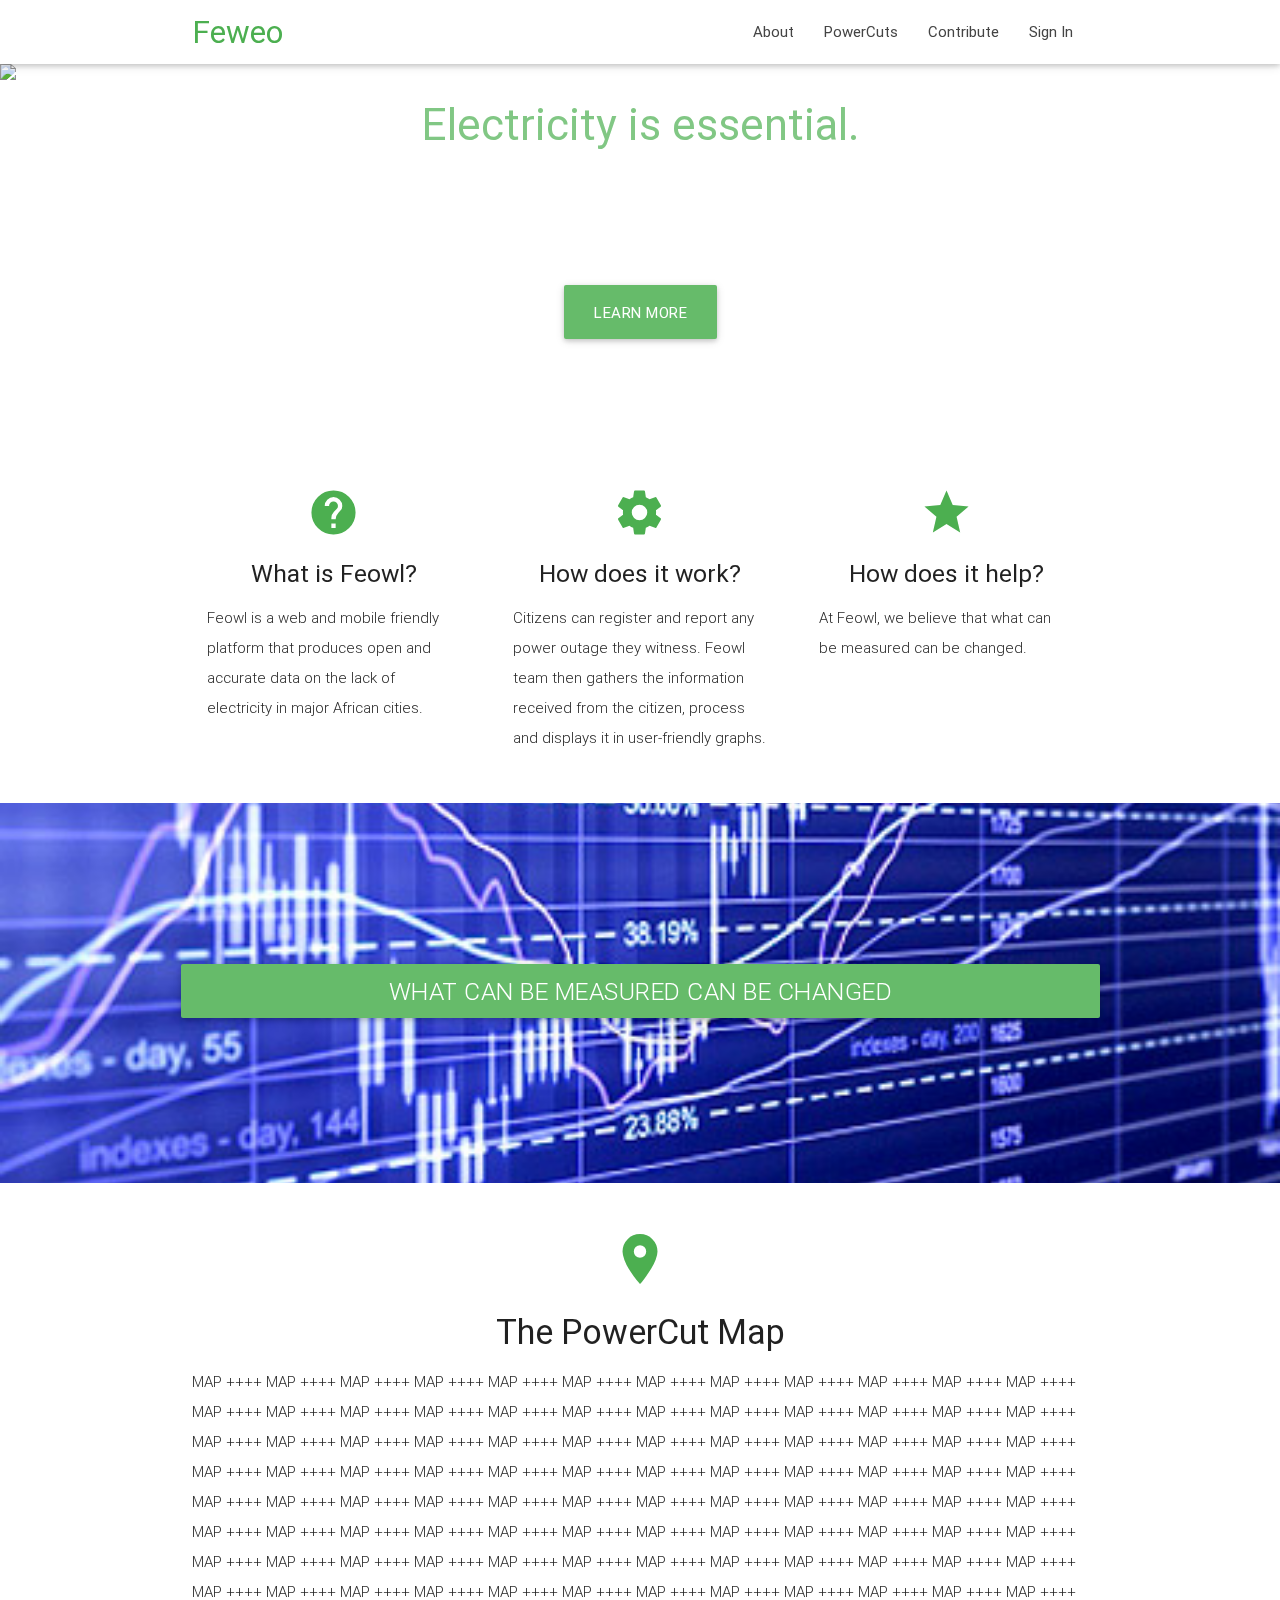
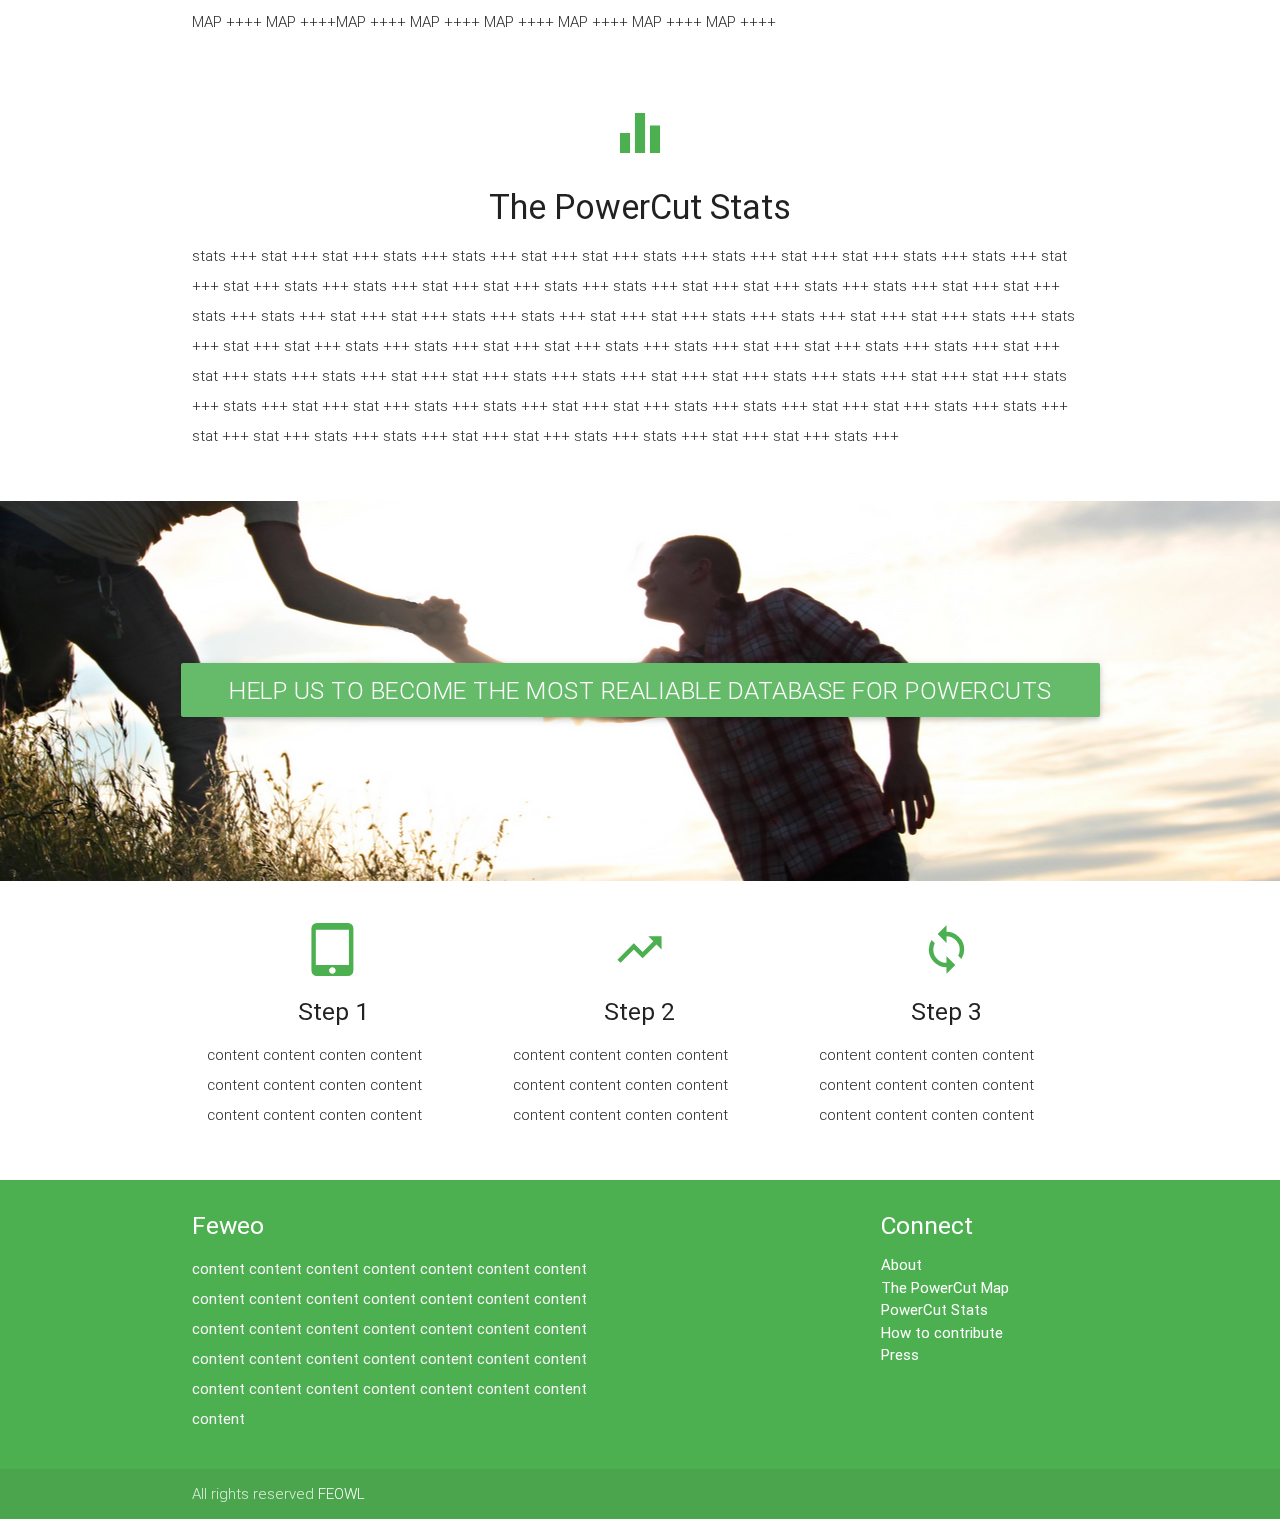
==== index.html @ 4bf9abb2 "Matthias Frontend" ====
<!DOCTYPE html>
<!DOCTYPE html>
<html lang="en">
<head>
  <meta http-equiv="Content-Type" content="text/html; charset=UTF-8"/>
  <meta name="viewport" content="width=device-width, initial-scale=1, maximum-scale=1.0, user-scalable=no"/>
  <title>Parallax Template - Materialize</title>

  <!-- CSS  -->
  <link href="https://fonts.googleapis.com/icon?family=Material+Icons" rel="stylesheet">
  <link href="css/materialize.css" type="text/css" rel="stylesheet" media="screen,projection"/>
  <link href="css/style.css" type="text/css" rel="stylesheet" media="screen,projection"/>
</head>
<body>
  <nav class="white" role="navigation">
    <div class="nav-wrapper container">
      <a id="logo-container" href="#" class="brand-logo green-text">Feweo</a>
      <ul class="right hide-on-med-and-down">
        <li><a href="#">About</a></li>
        <li><a href="#">PowerCuts</a></li>
        <li><a href="#">Contribute</a></li>
        <li><a class="modal-trigger" href="#modal-login">Sign In</a></li>
      </ul>

      <ul id="nav-mobile" class="side-nav">
        <li><a href="#">About</a></li>
        <li><a href="#">PowerCuts</a></li>
        <li><a href="#">Contribute</a></li>
        <li><a class="modal-trigger" href="#">Sign In</a></li>
      </ul>
      <a href="#" data-activates="nav-mobile" class="green-text button-collapse"><i class="material-icons">menu</i></a>
    </div>
  </nav>

  <div id="index-banner" class="parallax-container">
    <div class="section no-pad-bot">
      <div class="container">
        <br><br>
        <h3 class="header center green-text text-lighten-2">Electricity is essential.</h3>
        <div class="row center">
          <h5 class="header col s12 light">Without electricity, development is hard to achieve.</h5>
          <h5 class="header col s12 light">We collect data on powercuts in major African Cities</h5>
        </div>
        <div class="row center">
          <a href="#" id="download-button" class="btn-large waves-effect waves-light green lighten-1">learn more</a>
        </div>
        <br><br>

      </div>
    </div>
    <div class="parallax"><img src="background1.jpg" alt="Unsplashed background img 1"></div>
  </div>


  <div class="container">
    <div class="section">

      <!--   Icon Section   -->
      <div class="row">
        <div class="col s12 m4">
          <div class="icon-block">
            <h2 class="center green-text"><i class="material-icons">help</i></h2>
            <h5 class="center">What is Feowl?</h5>

            <p class="light">Feowl is a web and mobile friendly platform that produces open and accurate data on the lack of electricity in major African cities.</p>
          </div>
        </div>

        <div class="col s12 m4">
          <div class="icon-block">
            <h2 class="center green-text"><i class="material-icons">settings</i></h2>
            <h5 class="center">How does it work?</h5>

            <p class="light">Citizens can register and report any power outage they witness. Feowl team then gathers the information received from the citizen, process and displays it in user-friendly graphs.</p>
          </div>
        </div>

        <div class="col s12 m4">
          <div class="icon-block">
            <h2 class="center green-text"><i class="material-icons">grade</i></h2>
            <h5 class="center">How does it help?</h5>

            <p class="light">At Feowl, we believe that what can be measured can be changed.</p>
          </div>
        </div>
      </div>

    </div>
  </div>


  <div class="parallax-container valign-wrapper">
    <div class="section no-pad-bot">
      <div class="container">
        <div class="row center">
          <h5 class="header col s12 light btn-large waves-effect waves-light green lighten-1">What can be measured can be changed</h5>
        </div>
      </div>
    </div>
    <div class="parallax"><img src="background2.jpg" alt="Unsplashed background img 2"></div>
  </div>

  <div class="container">
    <div class="section">

      <div class="row">
        <div class="col s12 center">
          <h1 class="center green-text"><i class="Large material-icons">location_on</i></h1>
          <h4>The PowerCut Map</h4>
          <p class="left-align light">MAP ++++ MAP ++++ MAP ++++ MAP ++++ MAP ++++ MAP ++++ MAP ++++ MAP ++++ MAP ++++ MAP ++++ MAP ++++ MAP ++++ MAP ++++ MAP ++++ MAP ++++ MAP ++++ MAP ++++ MAP ++++ MAP ++++ MAP ++++ MAP ++++ MAP ++++ MAP ++++ MAP ++++ MAP ++++ MAP ++++ MAP ++++ MAP ++++ MAP ++++ MAP ++++ MAP ++++ MAP ++++ MAP ++++ MAP ++++ MAP ++++ MAP ++++ MAP ++++ MAP ++++ MAP ++++ MAP ++++ MAP ++++ MAP ++++ MAP ++++ MAP ++++ MAP ++++ MAP ++++ MAP ++++ MAP ++++ MAP ++++ MAP ++++ MAP ++++ MAP ++++ MAP ++++ MAP ++++ MAP ++++ MAP ++++ MAP ++++ MAP ++++ MAP ++++ MAP ++++ MAP ++++ MAP ++++ MAP ++++ MAP ++++ MAP ++++ MAP ++++ MAP ++++ MAP ++++ MAP ++++ MAP ++++ MAP ++++ MAP ++++ MAP ++++ MAP ++++ MAP ++++ MAP ++++ MAP ++++ MAP ++++ MAP ++++ MAP ++++ MAP ++++ MAP ++++ MAP ++++ MAP ++++ MAP ++++ MAP ++++ MAP ++++ MAP ++++ MAP ++++ MAP ++++ MAP ++++ MAP ++++ MAP ++++ MAP ++++ MAP ++++ MAP ++++ MAP ++++ MAP ++++MAP ++++ MAP ++++ MAP ++++ MAP ++++ MAP ++++ MAP ++++ </p>
        </div>
      </div>

      <div class="row">
        <div class="col s12 center">
           <h1 class="center green-text"><i class=" material-icons Large">equalizer</i></h1>

          <h4>The PowerCut Stats</h4>
          <p class="left-align light">stats +++ stat +++ stat +++ stats +++ stats +++ stat +++ stat +++ stats +++ stats +++ stat +++ stat +++ stats +++ stats +++ stat +++ stat +++ stats +++ stats +++ stat +++ stat +++ stats +++ stats +++ stat +++ stat +++ stats +++ stats +++ stat +++ stat +++ stats +++ stats +++ stat +++ stat +++ stats +++ stats +++ stat +++ stat +++ stats +++ stats +++ stat +++ stat +++ stats +++ stats +++ stat +++ stat +++ stats +++ stats +++ stat +++ stat +++ stats +++ stats +++ stat +++ stat +++ stats +++ stats +++ stat +++ stat +++ stats +++ stats +++ stat +++ stat +++ stats +++ stats +++ stat +++ stat +++ stats +++ stats +++ stat +++ stat +++ stats +++ stats +++ stat +++ stat +++ stats +++ stats +++ stat +++ stat +++ stats +++ stats +++ stat +++ stat +++ stats +++ stats +++ stat +++ stat +++ stats +++ stats +++ stat +++ stat +++ stats +++ stats +++ stat +++ stat +++ stats +++ </p>
        </div>
      </div>

    </div>
  </div>


  <div class="parallax-container valign-wrapper">
    <div class="section no-pad-bot">
      <div class="container">
        <div class="row center">
          <h5 class="header col s12 light btn-large waves-effect waves-light green lighten-1">Help us to become the most realiable database for PowerCuts</h5>
        </div>
      </div>
    </div>
    <div class="parallax"><img src="background3.png" alt="Unsplashed background img 3"></div>
  </div>

  <div class="container">
    <div class="section">

      <!--   Icon Section   -->
      <div class="row">
        <div class="col s12 m4">
          <div class="icon-block">
            <h2 class="center green-text"><i class="material-icons">tablet_mac</i></h2>
            <h5 class="center">Step 1</h5>

            <p class="light">content content conten content content content conten content content content conten content </p>
          </div>
        </div>

        <div class="col s12 m4">
          <div class="icon-block">
            <h2 class="center green-text"><i class="material-icons">trending_up</i></h2>
            <h5 class="center">Step 2</h5>

            <p class="light">content content conten content content content conten content content content conten content</p>
          </div>
        </div>

        <div class="col s12 m4">
          <div class="icon-block">
            <h2 class="center green-text"><i class="material-icons">loop</i></h2>
            <h5 class="center">Step 3</h5>

            <p class="light">content content conten content content content conten content content content conten content</p>
          </div>
        </div>
      </div>

    </div>
  </div>

  <footer class="page-footer green">
    <div class="container">
      <div class="row">
        <div class="col l6 s12">
          <h5 class="white-text">Feweo</h5>
          <p class="grey-text text-lighten-4">content content content content content content content content content content content content content content content content content content content content content content content content content content content content content content content content content content content content </p>


        </div>
        <div class="col l3 offset-l3 s12">
          <h5 class="white-text">Connect</h5>
          <ul>
            <li><a class="white-text" href="#!">About</a></li>
            <li><a class="white-text" href="#!">The PowerCut Map</a></li>
            <li><a class="white-text" href="#!">PowerCut Stats</a></li>
            <li><a class="white-text" href="#!">How to contribute</a></li>
            <li><a class="white-text" href="#!">Press</a></li>
          </ul>
        </div>
      </div>
    </div>
    <div class="footer-copyright">
      <div class="container">
      All rights reserved <a class="white-text text-lighten-3">FEOWL</a>
      </div>
    </div>
  </footer>

   <!--MODAL LOGIN-->
    <div id="modal-login" class="modal">
      <h4>Login</h4>
      <div class="section">
        <div class="row">
          <form class="col s12">
            <div class="row">
              <div class="input-field col s12 m10 offset-m1 l8 offset-l2">
                <i class="mdi-communication-email prefix"></i>
                <input id="email" type="email" required>
                <label for="email">Email</label>
              </div>
            </div>
            <div class="row">
              <div class="input-field col s12 m10 offset-m1 l8 offset-l2">
                <i class="mdi-action-lock prefix"></i>
                <input id="password" type="password" required>
                <label for="password">Password</label>
              </div>
            </div>
            <div class="row">
              <div class="col s12 m5 offset-m1 l4 offset-l2">
                <p>
                  <input type="checkbox" id="test5" />
                  <label for="test5">Stay Singed In</label>
                </p>
              </div>
              
            </div>
            <div class="row">
              <div class="input-field col s12 m4 offset-m2 l3 offset-l3">
                <button class="btn waves-effect waves-light  block" type="submit" name="action">Login</button>
              </div>
              <div class="input-field col s12 m4 l3">
                <a href="#" class="waves-effect waves-light btn modal-close  block">Cancel</a>
              </div>
            </div>
          </form>
        </div>
      </div>
    </div>


  <!--  Scripts-->
  <script src="js/jquery-1.8.3.js"></script>
  <script src="js/materialize.js"></script>
  <script src="js/init.js"></script>

  </body>
</html>
---- css/style.css ----
/* Custom Stylesheet */
/**
 * Use this file to override Materialize files so you can update
 * the core Materialize files in the future
 *
 * Made By MaterializeCSS.com
 */

nav ul a,
nav .brand-logo {
  color: #444;
}

p {
  line-height: 2rem;
}

.button-collapse {
  color: #26a69a;
}

.parallax-container {
  min-height: 380px;
  line-height: 0;
  height: auto;
  color: rgba(255,255,255,.9);
}
  .parallax-container .section {
    width: 100%;
  }

@media only screen and (max-width : 992px) {
  .parallax-container .section {
    position: absolute;
    top: 40%;
  }
  #index-banner .section {
    top: 10%;
  }
}

@media only screen and (max-width : 600px) {
  #index-banner .section {
    top: 0;
  }
}

.icon-block {
  padding: 0 15px;
}
.icon-block .material-icons {
  font-size: inherit;
}

footer.page-footer {
  margin: 0;
}

.material-icons {
  font-size: 60px;
  display: block;

}

.icon-block h2 { line-height: 0, margin: 0;}
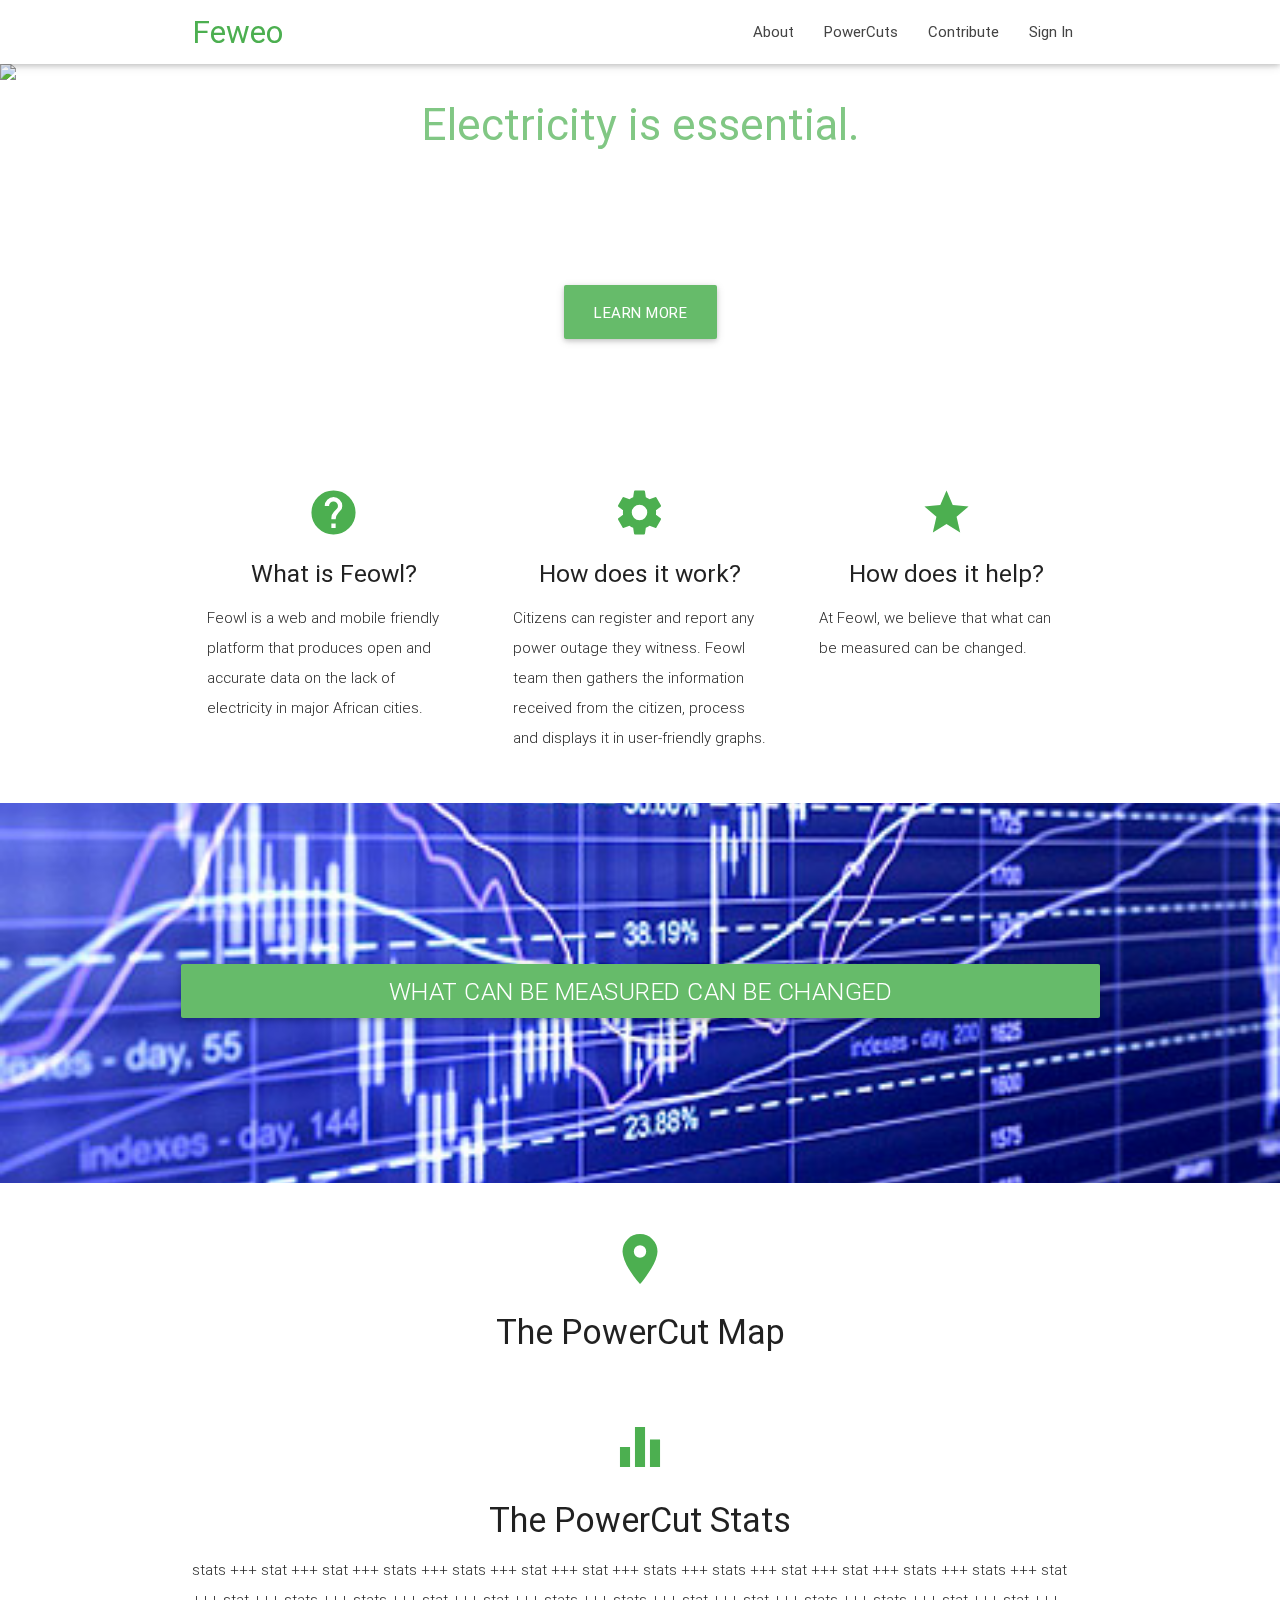
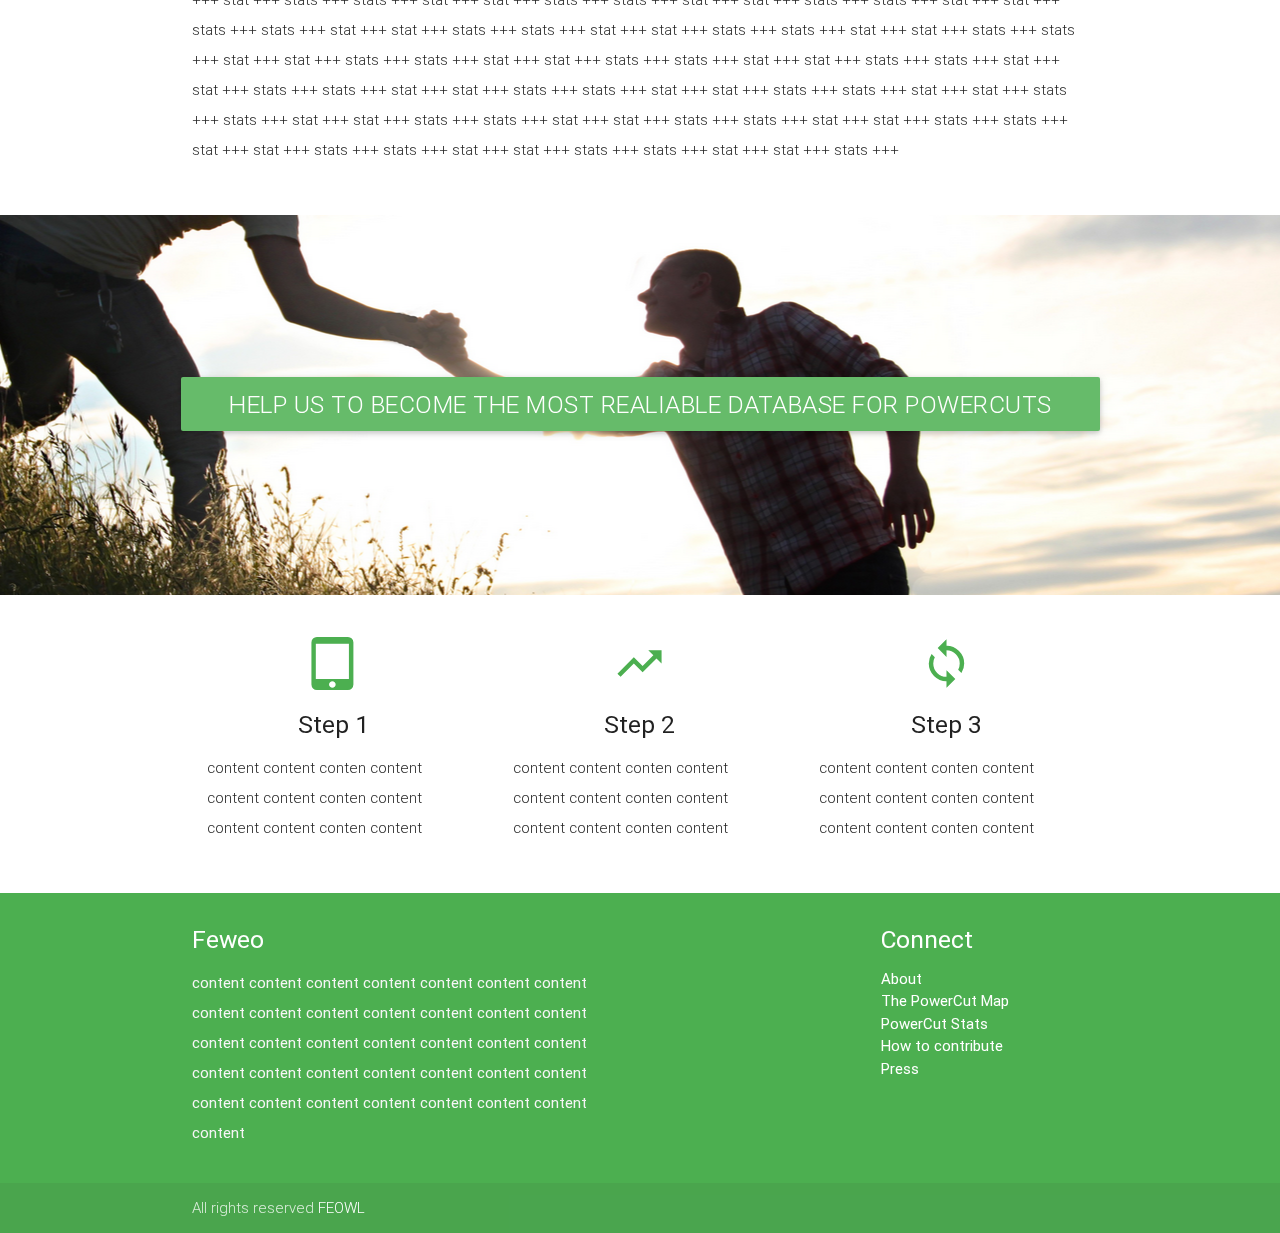
==== commit 463888ca: "Addition of the MAP in Matthias' page." ====
--- a/index.html
+++ b/index.html
@@ -1,17 +1,24 @@
-<!DOCTYPE html>
 <!DOCTYPE html>
 <html lang="en">
 <head>
   <meta http-equiv="Content-Type" content="text/html; charset=UTF-8"/>
   <meta name="viewport" content="width=device-width, initial-scale=1, maximum-scale=1.0, user-scalable=no"/>
-  <title>Parallax Template - Materialize</title>
-
-  <!-- CSS  -->
-  <link href="https://fonts.googleapis.com/icon?family=Material+Icons" rel="stylesheet">
-  <link href="css/materialize.css" type="text/css" rel="stylesheet" media="screen,projection"/>
-  <link href="css/style.css" type="text/css" rel="stylesheet" media="screen,projection"/>
+  <title>Feowl</title>
+  <link rel="stylesheet" href="https://fonts.googleapis.com/icon?family=Material+Icons">
+  <!-- materialize -->
+  <link rel="stylesheet" href="css/materialize.min.css" type="text/css" media="screen,projection"/>
+  <link rel="stylesheet" href="css/style.css" type="text/css" media="screen,projection"/>
+  <!-- leaflet -->
+  <link rel="stylesheet" href="http://cdn.leafletjs.com/leaflet-0.7.3/leaflet.css" />
+  <link rel="stylesheet" href="http://leaflet.github.io/Leaflet.markercluster/dist/MarkerCluster.css" />
+  <link rel="stylesheet" href="http://leaflet.github.io/Leaflet.markercluster/dist/MarkerCluster.Default.css" />
+  <link rel="stylesheet" href="style.css" />
+
+  <script src="http://cdn.leafletjs.com/leaflet-0.7.3/leaflet.js"></script>
+  <script src="http://leaflet.github.io/Leaflet.markercluster/dist/leaflet.markercluster-src.js"></script>
+  <script src="powercuts.js"></script>
 </head>
-<body>
+<body onload="setup()">
   <nav class="white" role="navigation">
     <div class="nav-wrapper container">
       <a id="logo-container" href="#" class="brand-logo green-text">Feweo</a>
@@ -107,7 +114,8 @@
         <div class="col s12 center">
           <h1 class="center green-text"><i class="Large material-icons">location_on</i></h1>
           <h4>The PowerCut Map</h4>
-          <p class="left-align light">MAP ++++ MAP ++++ MAP ++++ MAP ++++ MAP ++++ MAP ++++ MAP ++++ MAP ++++ MAP ++++ MAP ++++ MAP ++++ MAP ++++ MAP ++++ MAP ++++ MAP ++++ MAP ++++ MAP ++++ MAP ++++ MAP ++++ MAP ++++ MAP ++++ MAP ++++ MAP ++++ MAP ++++ MAP ++++ MAP ++++ MAP ++++ MAP ++++ MAP ++++ MAP ++++ MAP ++++ MAP ++++ MAP ++++ MAP ++++ MAP ++++ MAP ++++ MAP ++++ MAP ++++ MAP ++++ MAP ++++ MAP ++++ MAP ++++ MAP ++++ MAP ++++ MAP ++++ MAP ++++ MAP ++++ MAP ++++ MAP ++++ MAP ++++ MAP ++++ MAP ++++ MAP ++++ MAP ++++ MAP ++++ MAP ++++ MAP ++++ MAP ++++ MAP ++++ MAP ++++ MAP ++++ MAP ++++ MAP ++++ MAP ++++ MAP ++++ MAP ++++ MAP ++++ MAP ++++ MAP ++++ MAP ++++ MAP ++++ MAP ++++ MAP ++++ MAP ++++ MAP ++++ MAP ++++ MAP ++++ MAP ++++ MAP ++++ MAP ++++ MAP ++++ MAP ++++ MAP ++++ MAP ++++ MAP ++++ MAP ++++ MAP ++++ MAP ++++ MAP ++++ MAP ++++ MAP ++++ MAP ++++ MAP ++++ MAP ++++ MAP ++++ MAP ++++ MAP ++++ MAP ++++MAP ++++ MAP ++++ MAP ++++ MAP ++++ MAP ++++ MAP ++++ </p>
+            <a name="map"></a>
+            <div id="map"></div>
         </div>
       </div>
 
@@ -249,3 +257,39 @@
 
   </body>
 </html>
+<script>
+function strOfTimeStamp(ts) {
+  var date = new Date(ts * 1000);
+  return date.toLocaleString();
+}
+
+function popupOfPowerCut(pc) {
+  str = strOfTimeStamp(pc[2]) + ' &rarr; ' + strOfTimeStamp(pc[3]);
+  if (pc[4].length > 0) {
+    str += '<br/>Comment: '+pc[4];
+  }
+  return str;
+}
+
+function setup() {
+  var map = L.map('map');
+  var osm = new L.TileLayer(
+    'http://{s}.tile.openstreetmap.org/{z}/{x}/{y}.png',
+    {
+      attribution: 'Map data &copy; <a href="http://openstreetmap.org">OpenStreetMap</a> contributors'
+    }
+  );
+  map.setView([4.044, 9.732], 14);
+  map.addLayer(osm);
+  var markers = L.markerClusterGroup();
+  powercuts = getPowerCuts();
+  for (var i = 0; i < powercuts.length; i++) {
+    var pc = powercuts[i];
+    var title = pc[4];
+    var marker = L.marker(new L.LatLng(pc[0], pc[1]), { title: pc[4] });
+    marker.bindPopup(popupOfPowerCut(pc));
+    markers.addLayer(marker);
+  }
+  map.addLayer(markers);
+}
+</script>
--- a/style.css
+++ b/style.css
@@ -0,0 +1,10 @@
+html, body {
+  height: 100%;
+}
+
+#map {
+  height: 70%;
+  width: 100%;
+  border: red;
+}
+
